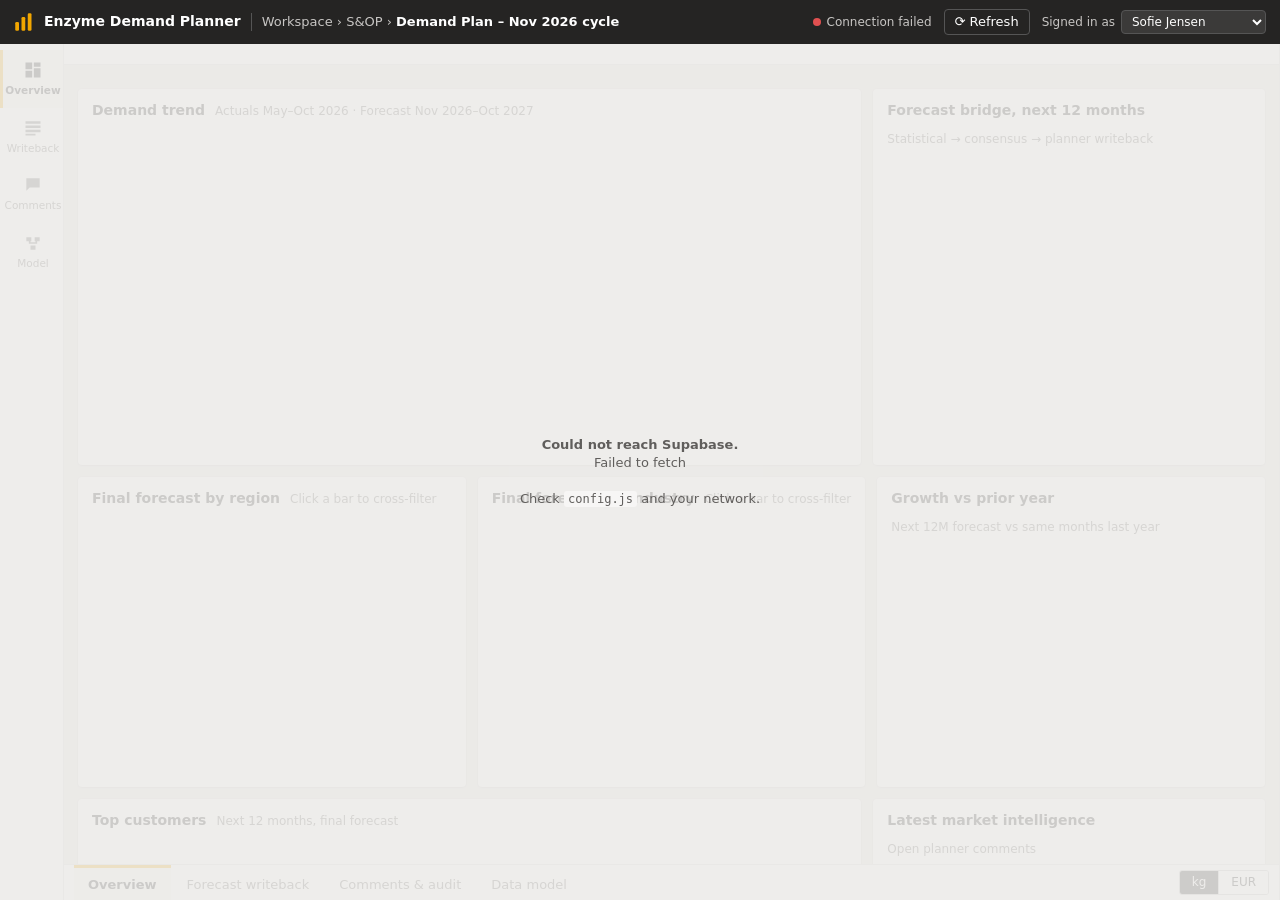
==== app/index.html @ 0964b4c6 "Add enzyme demand-plan dashboard with Supabase writeback - 3,000-row fictional demand plan (material" ====
<!doctype html>
<html lang="en">
<head>
<meta charset="utf-8">
<meta name="viewport" content="width=device-width, initial-scale=1">
<title>Enzyme Demand Planner</title>
<link rel="stylesheet" href="styles.css">
<link rel="icon" href="data:image/svg+xml,%3Csvg xmlns='http://www.w3.org/2000/svg' viewBox='0 0 16 16'%3E%3Crect x='1' y='8' width='3' height='7' rx='1' fill='%23f2a600'/%3E%3Crect x='6' y='4' width='3' height='11' rx='1' fill='%23f2a600'/%3E%3Crect x='11' y='1' width='3' height='14' rx='1' fill='%23f2a600'/%3E%3C/svg%3E">
</head>
<body>
<header class="appbar">
  <div class="brand">
    <svg viewBox="0 0 16 16" width="20" height="20" aria-hidden="true"><rect x="1" y="8" width="3" height="7" rx="1"/><rect x="6" y="4" width="3" height="11" rx="1"/><rect x="11" y="1" width="3" height="14" rx="1"/></svg>
    <span class="brand-name">Enzyme Demand Planner</span>
    <span class="crumb">Workspace › S&amp;OP › <b>Demand Plan – Nov 2026 cycle</b></span>
  </div>
  <div class="appbar-right">
    <span id="syncStatus" class="sync" title="Connection to Supabase"><i class="dot"></i><span>Connecting…</span></span>
    <button id="refreshBtn" class="ghost-btn" title="Refresh data">⟳ Refresh</button>
    <label class="userpick">Signed in as
      <select id="userSelect"></select>
    </label>
  </div>
</header>

<div class="shell">
  <nav class="sidenav" aria-label="Report pages">
    <button class="navbtn active" data-page="overview" title="Overview"><svg viewBox="0 0 24 24"><path d="M3 3h8v8H3zM13 3h8v5h-8zM13 10h8v11h-8zM3 13h8v8H3z"/></svg><span>Overview</span></button>
    <button class="navbtn" data-page="writeback" title="Forecast writeback"><svg viewBox="0 0 24 24"><path d="M3 4h18v3H3zM3 9h18v3H3zM3 14h18v3H3zM3 19h12v2H3z"/></svg><span>Writeback</span></button>
    <button class="navbtn" data-page="comments" title="Comments &amp; audit"><svg viewBox="0 0 24 24"><path d="M4 4h16v11H8l-4 4z"/></svg><span>Comments</span></button>
    <button class="navbtn" data-page="model" title="Data model"><svg viewBox="0 0 24 24"><path d="M4 5h6v5H4zM14 5h6v5h-6zM9 15h6v5H9zM7 10v3h10v-3h-2v1H9v-1z"/></svg><span>Model</span></button>
  </nav>

  <main class="canvas">
    <section class="slicers" id="slicers" aria-label="Filters">
      <!-- slicers rendered by app.js -->
    </section>

    <!-- =================== OVERVIEW =================== -->
    <section class="page active" id="page-overview">
      <div class="kpis" id="kpis"></div>
      <div class="grid g-2-1">
        <div class="card">
          <div class="card-h"><h3>Demand trend</h3><span class="sub">Actuals May–Oct 2026 · Forecast Nov 2026–Oct 2027</span></div>
          <div class="chart" id="chTrend" style="height:300px"></div>
        </div>
        <div class="card">
          <div class="card-h"><h3>Forecast bridge, next 12 months</h3><span class="sub">Statistical → consensus → planner writeback</span></div>
          <div class="chart" id="chBridge" style="height:300px"></div>
        </div>
      </div>
      <div class="grid g-3">
        <div class="card">
          <div class="card-h"><h3>Final forecast by region</h3><span class="sub">Click a bar to cross-filter</span></div>
          <div class="chart" id="chRegion" style="height:260px"></div>
        </div>
        <div class="card">
          <div class="card-h"><h3>Final forecast by industry</h3><span class="sub">Click a bar to cross-filter</span></div>
          <div class="chart" id="chIndustry" style="height:260px"></div>
        </div>
        <div class="card">
          <div class="card-h"><h3>Growth vs prior year</h3><span class="sub">Next 12M forecast vs same months last year</span></div>
          <div id="matrix" class="matrix-wrap"></div>
        </div>
      </div>
      <div class="grid g-2-1">
        <div class="card">
          <div class="card-h"><h3>Top customers</h3><span class="sub">Next 12 months, final forecast</span></div>
          <div id="topCustomers" class="table-wrap"></div>
        </div>
        <div class="card">
          <div class="card-h"><h3>Latest market intelligence</h3><span class="sub">Open planner comments</span></div>
          <div id="commentPreview" class="feed"></div>
        </div>
      </div>
    </section>

    <!-- =================== WRITEBACK =================== -->
    <section class="page" id="page-writeback">
      <div class="toolbar">
        <input id="gridSearch" type="search" placeholder="Search material, customer, country…" aria-label="Search grid">
        <label class="chk"><input type="checkbox" id="showActuals" checked> Show actuals</label>
        <label class="chk"><input type="checkbox" id="onlyChanged"> Only overridden / commented</label>
        <span class="spacer"></span>
        <span class="legend-inline"><i class="sw sw-ovr"></i>Overridden <i class="sw sw-cmt"></i>Has comment <i class="sw sw-act"></i>Actual (locked)</span>
        <button class="btn" id="bulkBtn">± Bulk adjust</button>
        <button class="btn" id="exportBtn">⤓ Export CSV</button>
      </div>
      <div class="gridcard">
        <div class="grid-scroll" id="gridScroll"><table class="wb" id="wbGrid"></table></div>
        <div class="grid-foot" id="gridFoot"></div>
      </div>
      <p class="hint">Select a cell to see its detail. Double-click, press Enter or start typing to edit a forecast value. Enter saves to Supabase and Esc cancels. Arrow keys move between cells.</p>
    </section>

    <!-- =================== COMMENTS & AUDIT =================== -->
    <section class="page" id="page-comments">
      <div class="grid g-1-2">
        <div class="card">
          <div class="card-h"><h3>Open comments by category</h3><span class="sub">Click a bar to filter the feed</span></div>
          <div class="chart" id="chCategories" style="height:330px"></div>
        </div>
        <div class="card">
          <div class="card-h"><h3>Comment feed</h3>
            <div class="seg" id="commentStatusSeg"><button data-v="Open" class="on">Open</button><button data-v="Resolved">Resolved</button><button data-v="All">All</button></div>
          </div>
          <div id="commentFeed" class="feed tall"></div>
        </div>
      </div>
      <div class="card">
        <div class="card-h"><h3>Audit trail</h3><span class="sub">Every writeback is logged server-side (table <code>plan_audit</code>)</span></div>
        <div id="auditTable" class="table-wrap tall"></div>
      </div>
    </section>

    <!-- =================== DATA MODEL =================== -->
    <section class="page" id="page-model">
      <div class="card prose">
        <div class="card-h"><h3>How the writeback works</h3></div>
        <div class="model">
          <div class="mbox"><b>Browser (this report)</b><span>Reads with <code>GET /rest/v1/demand_plan</code><br>Writes with <code>POST /rest/v1/rpc/*</code></span></div>
          <div class="marrow">→</div>
          <div class="mbox"><b>Supabase API (PostgREST)</b><span>Row-level security: read-only tables<br>Writes allowed only through functions</span></div>
          <div class="marrow">→</div>
          <div class="mbox"><b>Postgres</b><span><code>demand_plan</code> · <code>plan_comment</code> · <code>plan_audit</code><br>View <code>v_demand_plan</code> for BI tools</span></div>
        </div>
        <h4>Writeback functions</h4>
        <table class="plain">
          <tr><td><code>writeback_forecast(id, kg, user, expected_version, note)</code></td><td>Sets a planner override on one forecast cell. Rejects actual (locked) periods, negative values and stale versions, so two planners editing the same cell can't silently overwrite each other.</td></tr>
          <tr><td><code>writeback_bulk_pct(ids[], pct, user, note)</code></td><td>Applies a % uplift or reduction to many cells in one transaction.</td></tr>
          <tr><td><code>add_plan_comment(id, category, body, user)</code></td><td>Attaches business context such as <i>Tender pending</i> or <i>Customer confirmed</i> to a cell.</td></tr>
          <tr><td><code>resolve_plan_comment(comment_id, user)</code></td><td>Closes a comment once the information is no longer pending.</td></tr>
        </table>
        <h4>Measures</h4>
        <table class="plain">
          <tr><td>Final forecast</td><td><code>coalesce(override_kg, consensus_kg)</code></td></tr>
          <tr><td>Value (EUR)</td><td>kg × <code>price_eur_per_kg</code></td></tr>
          <tr><td>Forecast accuracy</td><td>1 − Σ|actual − consensus| ÷ Σ actual, over the last 6 closed months (WMAPE)</td></tr>
          <tr><td>Bias</td><td>Σ(consensus − actual) ÷ Σ actual</td></tr>
        </table>
        <p class="sub">Grain: Material × Customer × Country × Month. 167 series, 3,000 rows. All customers and products are fictional sample data.</p>
      </div>
    </section>

    <footer class="tabs" id="pageTabs">
      <button data-page="overview" class="on">Overview</button>
      <button data-page="writeback">Forecast writeback</button>
      <button data-page="comments">Comments &amp; audit</button>
      <button data-page="model">Data model</button>
      <span class="spacer"></span>
      <div class="seg unit" id="unitSeg" title="Measure"><button data-v="kg" class="on">kg</button><button data-v="eur">EUR</button></div>
    </footer>
  </main>

  <!-- Detail / writeback pane -->
  <aside class="drawer" id="drawer" aria-hidden="true">
    <div class="drawer-h">
      <div><div class="eyebrow" id="dEyebrow"></div><h3 id="dTitle"></h3><div class="sub" id="dSub"></div></div>
      <button class="x" id="drawerClose" aria-label="Close">✕</button>
    </div>
    <div class="drawer-b" id="drawerBody"></div>
  </aside>
</div>

<!-- Bulk modal -->
<div class="modal" id="bulkModal" hidden>
  <div class="modal-card">
    <h3>Bulk adjust forecast</h3>
    <p class="sub" id="bulkScope"></p>
    <div class="form-row"><label>From</label><select id="bulkFrom"></select><label>To</label><select id="bulkTo"></select></div>
    <div class="form-row"><label>Change %</label><input id="bulkPct" type="number" step="0.5" value="5"></div>
    <div class="form-row"><label>Reason</label><input id="bulkNote" type="text" placeholder="e.g. Market share gain after competitor exit"></div>
    <div class="modal-actions"><button class="btn" id="bulkCancel">Cancel</button><button class="btn primary" id="bulkApply">Apply &amp; write back</button></div>
  </div>
</div>

<div id="toasts" class="toasts" aria-live="polite"></div>
<div id="loading" class="loading"><div class="spinner"></div><div>Loading demand plan from Supabase…</div></div>

<script src="vendor/echarts.min.js"></script>
<script src="config.js"></script>
<script src="app.js"></script>
</body>
</html>
---- app/styles.css ----
:root {
  color-scheme: light;
  --page: #eceae8;
  --surface: #ffffff;
  --surface-2: #f7f6f5;
  --chrome: #252423;
  --chrome-2: #3b3a39;
  --ink: #191919;
  --ink-2: #605e5c;
  --ink-3: #8a8886;
  --hair: #e1dfdd;
  --grid: #e7e7e7;
  --axis: #c2c2c2;
  --accent: #f2a600;
  --s1: #257de0;  /* actual / primary series */
  --s2: #f47230;  /* final forecast */
  --s3: #00b894;
  --good: #006c10;
  --bad: #c43535;
  --ovr-bg: #fff4d6;
  --ovr-edge: #d28e05;
  --cmt: #6a4ce2;
  --sel: #257de0;
  --act-bg: #f3f2f1;
  --shadow: 0 1px 2px rgba(0,0,0,.08), 0 0 0 1px rgba(0,0,0,.04);
  --font: "Segoe UI", system-ui, -apple-system, sans-serif;
}
* { box-sizing: border-box; }
html, body { height: 100%; }
body { margin: 0; font: 13px/1.4 var(--font); color: var(--ink); background: var(--page); overflow: hidden; }
button, input, select { font: inherit; color: inherit; }
code { font-family: ui-monospace, Consolas, monospace; font-size: 12px; background: var(--surface-2); padding: 1px 4px; border-radius: 3px; }

/* ---------- App bar ---------- */
.appbar { height: 44px; background: var(--chrome); color: #fff; display: flex; align-items: center; justify-content: space-between; padding: 0 14px; gap: 12px; }
.brand { display: flex; align-items: center; gap: 10px; min-width: 0; }
.brand svg { fill: var(--accent); flex: none; }
.brand-name { font-weight: 600; font-size: 14px; white-space: nowrap; }
.crumb { color: #c8c6c4; white-space: nowrap; overflow: hidden; text-overflow: ellipsis; padding-left: 10px; border-left: 1px solid #555; }
.crumb b { color: #fff; font-weight: 600; }
.appbar-right { display: flex; align-items: center; gap: 12px; flex: none; }
.sync { display: inline-flex; align-items: center; gap: 6px; color: #c8c6c4; font-size: 12px; }
.sync .dot { width: 8px; height: 8px; border-radius: 50%; background: #8a8886; }
.sync.ok .dot { background: #3fbf5a; box-shadow: 0 0 0 3px rgba(63,191,90,.2); }
.sync.err .dot { background: #e05050; }
.ghost-btn { background: transparent; border: 1px solid #555; color: #fff; border-radius: 4px; padding: 3px 10px; cursor: pointer; }
.ghost-btn:hover { background: var(--chrome-2); }
.userpick { display: flex; align-items: center; gap: 6px; color: #c8c6c4; font-size: 12px; }
.userpick select { background: var(--chrome-2); border: 1px solid #555; color: #fff; border-radius: 4px; padding: 3px 6px; }

/* ---------- Shell ---------- */
.shell { display: flex; height: calc(100vh - 44px); }
.sidenav { width: 64px; background: var(--surface); border-right: 1px solid var(--hair); display: flex; flex-direction: column; padding-top: 6px; flex: none; }
.navbtn { border: 0; background: none; padding: 10px 2px; display: flex; flex-direction: column; align-items: center; gap: 3px; cursor: pointer; color: var(--ink-2); font-size: 10.5px; border-left: 3px solid transparent; }
.navbtn svg { width: 20px; height: 20px; fill: currentColor; }
.navbtn:hover { background: var(--surface-2); }
.navbtn.active { color: var(--ink); border-left-color: var(--accent); background: var(--surface-2); font-weight: 600; }
.canvas { flex: 1; min-width: 0; display: flex; flex-direction: column; overflow: hidden; }

/* ---------- Slicers ---------- */
.slicers { display: flex; flex-wrap: wrap; gap: 8px; padding: 10px 14px; background: var(--surface); border-bottom: 1px solid var(--hair); align-items: flex-end; }
.slicer { position: relative; min-width: 128px; flex: 1 1 128px; max-width: 210px; }
.slicer label { display: block; font-size: 11px; color: var(--ink-2); margin-bottom: 2px; font-weight: 600; }
.slicer-btn { width: 100%; text-align: left; background: var(--surface); border: 1px solid var(--axis); border-radius: 3px; padding: 4px 22px 4px 8px; cursor: pointer; white-space: nowrap; overflow: hidden; text-overflow: ellipsis; position: relative; }
.slicer-btn::after { content: "▾"; position: absolute; right: 7px; color: var(--ink-2); }
.slicer-btn.active { border-color: var(--ink); font-weight: 600; }
.slicer-pop { position: absolute; z-index: 30; top: 100%; left: 0; margin-top: 2px; background: var(--surface); border: 1px solid var(--hair); box-shadow: 0 6px 18px rgba(0,0,0,.14); border-radius: 4px; width: max(100%, 240px); max-height: 320px; display: flex; flex-direction: column; }
.slicer-pop input[type=search] { margin: 6px; padding: 4px 6px; border: 1px solid var(--axis); border-radius: 3px; }
.slicer-list { overflow: auto; padding: 2px 0 6px; }
.slicer-item { display: flex; align-items: center; gap: 6px; padding: 3px 10px; cursor: pointer; white-space: nowrap; }
.slicer-item:hover { background: var(--surface-2); }
.slicer-item.dim { color: var(--ink-3); }
.slicer-actions { display: flex; justify-content: space-between; border-top: 1px solid var(--hair); padding: 4px 8px; }
.linkbtn { background: none; border: 0; color: var(--s1); cursor: pointer; padding: 2px; }
.clear-all { margin-left: auto; align-self: center; }

/* ---------- Pages ---------- */
.page { display: none; flex: 1; overflow: auto; padding: 12px 14px 16px; }
.page.active { display: block; }
.grid { display: grid; gap: 12px; margin-bottom: 12px; }
.g-2-1 { grid-template-columns: 2fr 1fr; }
.g-1-2 { grid-template-columns: 1fr 2fr; }
.g-3 { grid-template-columns: 1fr 1fr 1fr; }
.card { background: var(--surface); border-radius: 4px; box-shadow: var(--shadow); padding: 12px 14px; min-width: 0; margin-bottom: 12px; }
.grid > .card { margin-bottom: 0; }
.card-h { display: flex; align-items: baseline; gap: 10px; flex-wrap: wrap; margin-bottom: 6px; }
.card-h h3 { margin: 0; font-size: 14px; font-weight: 600; }
.sub { color: var(--ink-2); font-size: 12px; }
.card-h .seg { margin-left: auto; }

/* KPI cards */
.kpis { display: grid; grid-template-columns: repeat(5, 1fr); gap: 12px; margin-bottom: 12px; }
.kpi { background: var(--surface); border-radius: 4px; box-shadow: var(--shadow); padding: 12px 14px; position: relative; overflow: hidden; }
.kpi::before { content: ""; position: absolute; left: 0; top: 0; bottom: 0; width: 3px; background: var(--accent); }
.kpi .lbl { color: var(--ink-2); font-size: 12px; font-weight: 600; }
.kpi .val { font-size: 26px; font-weight: 600; margin: 4px 0 2px; letter-spacing: -.5px; }
.kpi .val small { font-size: 14px; font-weight: 500; color: var(--ink-2); margin-left: 3px; }
.kpi .foot { font-size: 12px; color: var(--ink-2); }
.up { color: var(--good); font-weight: 600; }
.down { color: var(--bad); font-weight: 600; }

/* Matrix */
.matrix-wrap { overflow: auto; }
table.matrix { border-collapse: separate; border-spacing: 2px; width: 100%; table-layout: fixed; font-size: 12px; font-variant-numeric: tabular-nums; }
table.matrix tbody th { width: 108px; }
table.matrix thead th:first-child { width: 108px; }
table.matrix th { font-weight: 600; color: var(--ink-2); text-align: left; padding: 3px 5px; white-space: nowrap; }
table.matrix thead th { writing-mode: vertical-rl; transform: rotate(180deg); text-align: left; height: 92px; vertical-align: bottom; padding: 4px 2px; }
table.matrix td { text-align: center; padding: 5px 2px; border-radius: 2px; min-width: 30px; font-size: 11.5px; cursor: default; }
table.matrix td.na { color: var(--ink-3); background: var(--surface-2); }
.scale { display: flex; align-items: center; gap: 6px; font-size: 11px; color: var(--ink-2); margin-top: 6px; }
.scale .bar { height: 8px; width: 140px; border-radius: 2px; background: linear-gradient(90deg, #c43535, #f0b7b0, #efefef, #9dc8f7, #1b64be); }

/* Tables */
.table-wrap { overflow: auto; max-height: 340px; }
.table-wrap.tall { max-height: 420px; }
table.t { border-collapse: collapse; width: 100%; font-size: 12.5px; font-variant-numeric: tabular-nums; }
table.t th { position: sticky; top: 0; background: var(--surface); text-align: left; font-weight: 600; color: var(--ink-2); border-bottom: 1px solid var(--axis); padding: 6px 8px; white-space: nowrap; z-index: 1; }
table.t td { padding: 6px 8px; border-bottom: 1px solid var(--grid); white-space: nowrap; }
table.t td.num, table.t th.num { text-align: right; }
table.t tr:hover td { background: var(--surface-2); }
.databar { position: relative; }
.databar i { position: absolute; left: 0; top: 5px; bottom: 5px; background: #cce3fd; border-radius: 0 2px 2px 0; z-index: 0; }
.databar span { position: relative; z-index: 1; }
table.plain { border-collapse: collapse; width: 100%; margin-bottom: 14px; }
table.plain td { padding: 7px 8px; border-bottom: 1px solid var(--grid); vertical-align: top; }
table.plain td:first-child { width: 38%; }

/* Feed */
.feed { display: flex; flex-direction: column; gap: 8px; overflow: auto; max-height: 340px; }
.feed.tall { max-height: 330px; }
.fitem { border: 1px solid var(--hair); border-radius: 4px; padding: 8px 10px; cursor: pointer; background: var(--surface); }
.fitem:hover { border-color: var(--axis); background: var(--surface-2); }
.fitem .top { display: flex; gap: 8px; align-items: center; flex-wrap: wrap; font-size: 12px; color: var(--ink-2); }
.fitem .body { margin: 4px 0 2px; }
.fitem .ctx { font-size: 11.5px; color: var(--ink-2); }
.tag { display: inline-block; font-size: 11px; font-weight: 600; padding: 1px 7px; border-radius: 10px; background: #ece8fc; color: #4a33b0; white-space: nowrap; }
.tag.t-tender { background: #fff1cc; color: #7a5200; }
.tag.t-confirmed { background: #dcf3e0; color: #0d5e1b; }
.tag.t-lost, .tag.t-reg { background: #fde3e3; color: #9b2222; }
.tag.t-new { background: #d8ecff; color: #134f94; }
.tag.resolved { background: var(--surface-2); color: var(--ink-3); }
.status-pill { font-size: 11px; color: var(--ink-3); }

/* ---------- Writeback grid ---------- */
.toolbar { display: flex; align-items: center; gap: 12px; flex-wrap: wrap; margin-bottom: 10px; }
.toolbar input[type=search] { width: 280px; padding: 5px 8px; border: 1px solid var(--axis); border-radius: 3px; background: var(--surface); }
.chk { display: inline-flex; align-items: center; gap: 5px; cursor: pointer; }
.spacer { flex: 1; }
.btn { background: var(--surface); border: 1px solid var(--axis); border-radius: 3px; padding: 5px 12px; cursor: pointer; white-space: nowrap; }
.btn:hover { background: var(--surface-2); }
.btn.primary { background: var(--chrome); border-color: var(--chrome); color: #fff; }
.btn.primary:hover { background: var(--chrome-2); }
.btn.danger { color: var(--bad); }
.btn:disabled { opacity: .5; cursor: default; }
.legend-inline { display: inline-flex; align-items: center; gap: 6px; font-size: 12px; color: var(--ink-2); }
.sw { display: inline-block; width: 14px; height: 12px; border-radius: 2px; margin-left: 6px; }
.sw-ovr { background: var(--ovr-bg); border-left: 3px solid var(--ovr-edge); }
.sw-cmt { background: linear-gradient(225deg, var(--cmt) 0 5px, var(--surface) 5px); border: 1px solid var(--hair); }
.sw-act { background: var(--act-bg); border: 1px solid var(--hair); }

.gridcard { background: var(--surface); box-shadow: var(--shadow); border-radius: 4px; display: flex; flex-direction: column; height: calc(100vh - 44px - 62px - 44px - 110px); min-height: 360px; }
.grid-scroll { overflow: auto; flex: 1; }
table.wb { border-collapse: separate; border-spacing: 0; font-size: 12px; font-variant-numeric: tabular-nums; }
table.wb th, table.wb td { border-right: 1px solid var(--grid); border-bottom: 1px solid var(--grid); padding: 0 8px; height: 28px; white-space: nowrap; }
table.wb thead th { position: sticky; top: 0; background: var(--surface-2); z-index: 3; font-weight: 600; color: var(--ink-2); text-align: right; border-bottom: 1px solid var(--axis); }
table.wb thead tr.grp th { height: 22px; font-size: 11px; text-align: center; color: var(--ink-3); top: 0; }
table.wb thead tr.mon th { top: 22px; }
table.wb thead th.dim { text-align: left; }
table.wb .stick { position: sticky; background: var(--surface); z-index: 2; }
table.wb thead .stick { z-index: 4; background: var(--surface-2); }
table.wb .c0 { left: 0; min-width: 210px; max-width: 210px; overflow: hidden; text-overflow: ellipsis; }
table.wb .c1 { left: 210px; min-width: 170px; max-width: 170px; overflow: hidden; text-overflow: ellipsis; }
table.wb .c2 { left: 380px; min-width: 104px; max-width: 104px; overflow: hidden; text-overflow: ellipsis; border-right: 1px solid var(--axis); }
table.wb td.dimc .code { color: var(--ink-3); font-size: 11px; margin-right: 4px; }
table.wb td.v { text-align: right; min-width: 78px; cursor: cell; position: relative; }
table.wb td.v.act { background: var(--act-bg); color: var(--ink-2); cursor: default; }
table.wb td.v.ovr { background: var(--ovr-bg); box-shadow: inset 3px 0 0 var(--ovr-edge); font-weight: 600; }
table.wb td.v.cm::after { content: ""; position: absolute; right: 0; top: 0; border-style: solid; border-width: 0 7px 7px 0; border-color: transparent var(--cmt) transparent transparent; }
table.wb td.v.sel { outline: 2px solid var(--sel); outline-offset: -2px; z-index: 1; }
table.wb td.v.flash { animation: flash 1.2s ease-out; }
@keyframes flash { from { background: #c9f2d3; } }
table.wb td.v input { width: 100%; border: 0; outline: none; text-align: right; background: #fff; font: inherit; padding: 0; }
table.wb td.tot { text-align: right; font-weight: 600; background: var(--surface-2); min-width: 92px; }
table.wb td.dlt { text-align: right; min-width: 70px; background: var(--surface-2); }
table.wb tr:hover td { background-image: linear-gradient(rgba(0,0,0,.025), rgba(0,0,0,.025)); }
table.wb tfoot td { position: sticky; bottom: 0; background: var(--surface-2); font-weight: 600; border-top: 1px solid var(--axis); z-index: 2; text-align: right; }
table.wb tfoot td.stick { z-index: 4; text-align: left; }
.grid-foot { border-top: 1px solid var(--hair); padding: 6px 10px; font-size: 12px; color: var(--ink-2); display: flex; gap: 16px; }
.hint { color: var(--ink-2); font-size: 12px; margin: 8px 2px 0; }

/* ---------- Drawer ---------- */
.drawer { width: 0; overflow: hidden; background: var(--surface); border-left: 1px solid var(--hair); transition: width .18s ease; flex: none; display: flex; flex-direction: column; }
.drawer.open { width: 380px; }
.drawer-h { display: flex; justify-content: space-between; gap: 8px; padding: 12px 14px 10px; border-bottom: 1px solid var(--hair); min-width: 380px; }
.drawer-h h3 { margin: 2px 0; font-size: 15px; }
.eyebrow { font-size: 11px; text-transform: uppercase; letter-spacing: .6px; color: var(--ink-3); font-weight: 600; }
.x { background: none; border: 0; font-size: 16px; cursor: pointer; color: var(--ink-2); align-self: flex-start; }
.drawer-b { overflow: auto; padding: 12px 14px 20px; min-width: 380px; }
.drawer-b h4 { margin: 16px 0 6px; font-size: 12px; text-transform: uppercase; letter-spacing: .5px; color: var(--ink-2); }
.metrics { display: grid; grid-template-columns: 1fr 1fr; gap: 6px; }
.metric { background: var(--surface-2); border-radius: 3px; padding: 6px 8px; }
.metric .l { font-size: 11px; color: var(--ink-2); }
.metric .n { font-size: 15px; font-weight: 600; font-variant-numeric: tabular-nums; }
.metric.hl { background: var(--ovr-bg); box-shadow: inset 3px 0 0 var(--ovr-edge); }
.form-row { display: flex; gap: 8px; align-items: center; margin-bottom: 8px; }
.form-row label { font-size: 12px; color: var(--ink-2); min-width: 54px; }
.form-row input, .form-row select, .drawer textarea { flex: 1; padding: 5px 8px; border: 1px solid var(--axis); border-radius: 3px; background: var(--surface); min-width: 0; }
.drawer textarea { width: 100%; min-height: 64px; resize: vertical; font: inherit; }
.chips { display: flex; flex-wrap: wrap; gap: 5px; margin-bottom: 8px; }
.chip { border: 1px solid var(--axis); background: var(--surface); border-radius: 12px; padding: 2px 9px; font-size: 12px; cursor: pointer; }
.chip.on { background: var(--chrome); color: #fff; border-color: var(--chrome); }
.btnrow { display: flex; gap: 8px; justify-content: flex-end; }
.hist { font-size: 12px; border-left: 2px solid var(--hair); padding-left: 10px; display: flex; flex-direction: column; gap: 8px; }
.hist .who { color: var(--ink-2); font-size: 11.5px; }
.cmt { border: 1px solid var(--hair); border-radius: 4px; padding: 8px; margin-bottom: 6px; }
.cmt .top { display: flex; justify-content: space-between; align-items: center; gap: 6px; font-size: 11.5px; color: var(--ink-2); }
.cmt .body { margin-top: 4px; }
.cmt.res { opacity: .65; }
.empty { color: var(--ink-3); font-size: 12px; padding: 6px 0; }

/* ---------- Footer tabs ---------- */
.tabs { overflow-x: auto; display: flex; align-items: center; gap: 2px; background: var(--surface); border-top: 1px solid var(--hair); padding: 0 10px; height: 36px; flex: none; }
.tabs > button { white-space: nowrap; border: 0; background: none; padding: 8px 14px; cursor: pointer; color: var(--ink-2); border-top: 3px solid transparent; height: 100%; }
.tabs > button.on { color: var(--ink); font-weight: 600; border-top-color: var(--accent); background: var(--surface-2); }
.seg { display: inline-flex; border: 1px solid var(--axis); border-radius: 3px; overflow: hidden; }
.seg button { border: 0; background: var(--surface); padding: 3px 12px; cursor: pointer; font-size: 12px; }
.seg button + button { border-left: 1px solid var(--axis); }
.seg button.on { background: var(--chrome); color: #fff; }

/* ---------- Model page ---------- */
.prose { max-width: 1100px; }
.prose h4 { margin: 18px 0 6px; }
.model { display: flex; align-items: stretch; gap: 10px; flex-wrap: wrap; margin: 8px 0 4px; }
.mbox { flex: 1 1 220px; border: 1px solid var(--hair); border-radius: 4px; padding: 10px 12px; background: var(--surface-2); display: flex; flex-direction: column; gap: 4px; }
.mbox span { color: var(--ink-2); font-size: 12px; }
.marrow { align-self: center; color: var(--ink-3); font-size: 20px; }

/* ---------- Modal / toasts / loading ---------- */
.modal { position: fixed; inset: 0; background: rgba(0,0,0,.35); display: flex; align-items: center; justify-content: center; z-index: 60; }
.modal[hidden] { display: none; }
.modal-card { background: var(--surface); border-radius: 6px; padding: 18px 20px; width: min(460px, calc(100vw - 32px)); box-shadow: 0 12px 40px rgba(0,0,0,.25); }
.modal-card h3 { margin: 0 0 4px; }
.modal-card .sub { margin-bottom: 12px; }
.modal-actions { display: flex; justify-content: flex-end; gap: 8px; margin-top: 12px; }
.toasts { position: fixed; right: 16px; bottom: 48px; display: flex; flex-direction: column; gap: 8px; z-index: 80; }
.toast { background: var(--chrome); color: #fff; padding: 9px 14px; border-radius: 4px; box-shadow: 0 6px 18px rgba(0,0,0,.25); max-width: 380px; font-size: 12.5px; border-left: 4px solid #3fbf5a; animation: tin .2s ease-out; }
.toast.err { border-left-color: #e05050; }
.toast.info { border-left-color: var(--s1); }
@keyframes tin { from { transform: translateY(8px); opacity: 0; } }
.loading { position: fixed; inset: 44px 0 0 0; background: rgba(236,234,232,.85); display: flex; flex-direction: column; align-items: center; justify-content: center; gap: 12px; z-index: 50; color: var(--ink-2); }
.loading.hide { display: none; }
.spinner { width: 34px; height: 34px; border: 3px solid var(--hair); border-top-color: var(--accent); border-radius: 50%; animation: spin .8s linear infinite; }
@keyframes spin { to { transform: rotate(360deg); } }
.ec-tip { font-family: var(--font); }

/* ---------- Responsive ---------- */
@media (max-width: 1200px) {
  .kpis { grid-template-columns: repeat(3, 1fr); }
  .g-3 { grid-template-columns: 1fr 1fr; }
}
@media (max-width: 860px) {
  body { overflow: auto; }
  .crumb, .sync span { display: none; }
  .shell { height: auto; min-height: calc(100vh - 44px); }
  .sidenav { display: none; }
  .kpis { grid-template-columns: 1fr 1fr; }
  .g-2-1, .g-1-2, .g-3 { grid-template-columns: 1fr; }
  .drawer.open { position: fixed; inset: 44px 0 0 0; width: 100%; z-index: 40; }
  .drawer-h, .drawer-b { min-width: 0; }
  .toolbar input[type=search] { width: 100%; }
  .userpick { font-size: 0; }
}
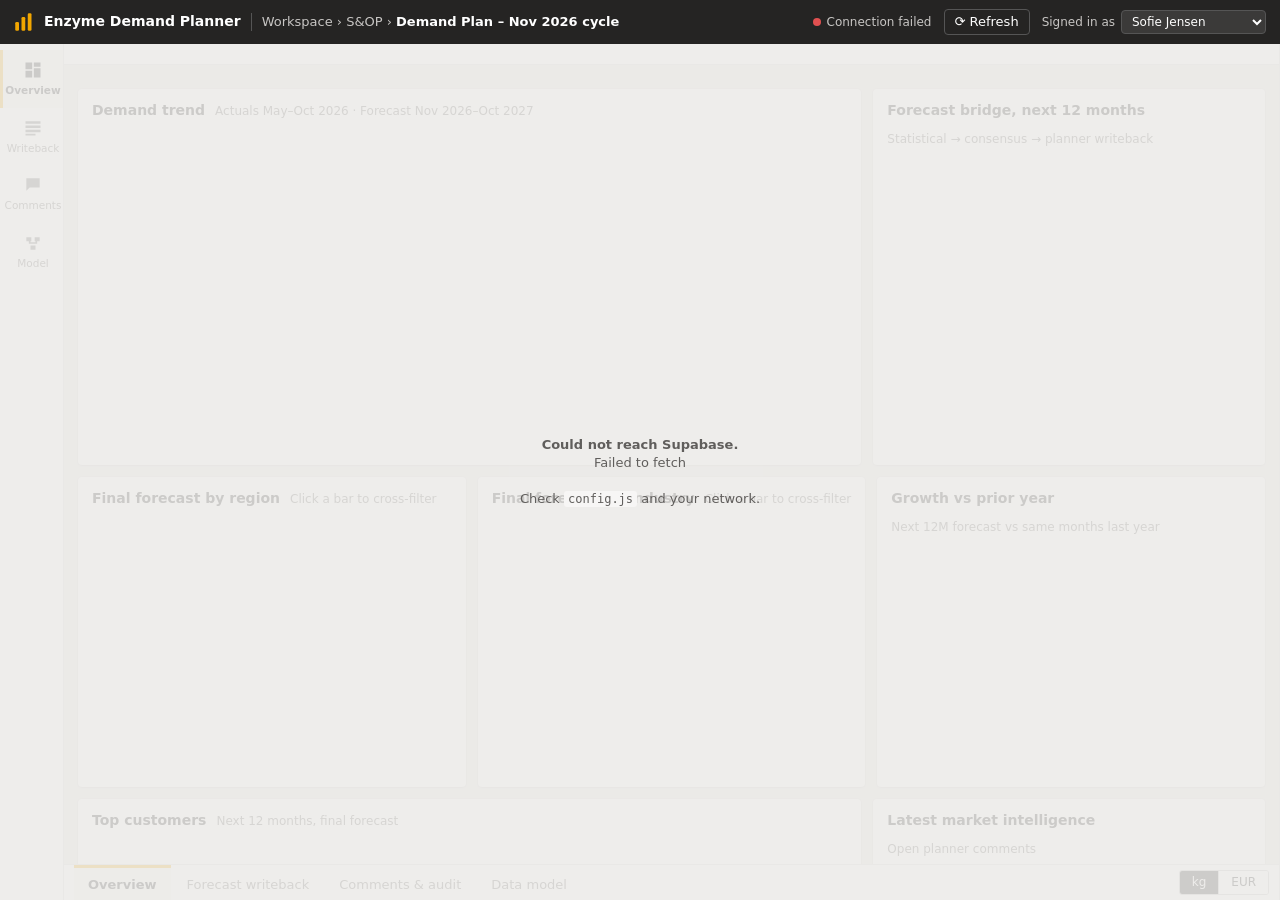
==== commit d70238b3: "Add mobile-friendly scrollable layout - Filter bottom sheet, sticky filter/unit bar, fixed bottom ta" ====
--- a/app/index.html
+++ b/app/index.html
@@ -11,12 +11,12 @@
 <header class="appbar">
   <div class="brand">
     <svg viewBox="0 0 16 16" width="20" height="20" aria-hidden="true"><rect x="1" y="8" width="3" height="7" rx="1"/><rect x="6" y="4" width="3" height="11" rx="1"/><rect x="11" y="1" width="3" height="14" rx="1"/></svg>
-    <span class="brand-name">Enzyme Demand Planner</span>
+    <span class="brand-name"><span class="lbl-long">Enzyme </span>Demand Planner</span>
     <span class="crumb">Workspace › S&amp;OP › <b>Demand Plan – Nov 2026 cycle</b></span>
   </div>
   <div class="appbar-right">
     <span id="syncStatus" class="sync" title="Connection to Supabase"><i class="dot"></i><span>Connecting…</span></span>
-    <button id="refreshBtn" class="ghost-btn" title="Refresh data">⟳ Refresh</button>
+    <button id="refreshBtn" class="ghost-btn" title="Refresh data">⟳<span class="lbl-long"> Refresh</span></button>
     <label class="userpick">Signed in as
       <select id="userSelect"></select>
     </label>
@@ -32,6 +32,12 @@
   </nav>
 
   <main class="canvas">
+    <div class="mbar" id="mbar">
+      <button class="btn" id="filterToggle"><svg viewBox="0 0 24 24" width="14" height="14" aria-hidden="true"><path d="M3 5h18l-7 8v6l-4-2v-4z" fill="currentColor"/></svg> Filters <span id="filterCount" class="count"></span></button>
+      <span class="spacer"></span>
+      <div class="seg unit" title="Measure"><button data-v="kg" class="on">kg</button><button data-v="eur">EUR</button></div>
+    </div>
+    <div class="sheet-backdrop" id="sheetBackdrop"></div>
     <section class="slicers" id="slicers" aria-label="Filters">
       <!-- slicers rendered by app.js -->
     </section>
@@ -86,11 +92,12 @@
         <button class="btn" id="bulkBtn">± Bulk adjust</button>
         <button class="btn" id="exportBtn">⤓ Export CSV</button>
       </div>
+      <div class="mcards" id="wbCards"></div>
       <div class="gridcard">
         <div class="grid-scroll" id="gridScroll"><table class="wb" id="wbGrid"></table></div>
         <div class="grid-foot" id="gridFoot"></div>
       </div>
-      <p class="hint">Select a cell to see its detail. Double-click, press Enter or start typing to edit a forecast value. Enter saves to Supabase and Esc cancels. Arrow keys move between cells.</p>
+      <p class="hint desk-only">Select a cell to see its detail. Double-click, press Enter or start typing to edit a forecast value. Enter saves to Supabase and Esc cancels. Arrow keys move between cells.</p>
     </section>
 
     <!-- =================== COMMENTS & AUDIT =================== -->
@@ -143,12 +150,12 @@
     </section>
 
     <footer class="tabs" id="pageTabs">
-      <button data-page="overview" class="on">Overview</button>
-      <button data-page="writeback">Forecast writeback</button>
-      <button data-page="comments">Comments &amp; audit</button>
-      <button data-page="model">Data model</button>
+      <button data-page="overview" class="on"><svg viewBox="0 0 24 24"><path d="M3 3h8v8H3zM13 3h8v5h-8zM13 10h8v11h-8zM3 13h8v8H3z"/></svg><span class="full">Overview</span><span class="short">Overview</span></button>
+      <button data-page="writeback"><svg viewBox="0 0 24 24"><path d="M3 4h18v3H3zM3 9h18v3H3zM3 14h18v3H3zM3 19h12v2H3z"/></svg><span class="full">Forecast writeback</span><span class="short">Writeback</span></button>
+      <button data-page="comments"><svg viewBox="0 0 24 24"><path d="M4 4h16v11H8l-4 4z"/></svg><span class="full">Comments &amp; audit</span><span class="short">Comments</span></button>
+      <button data-page="model"><svg viewBox="0 0 24 24"><path d="M4 5h6v5H4zM14 5h6v5h-6zM9 15h6v5H9zM7 10v3h10v-3h-2v1H9v-1z"/></svg><span class="full">Data model</span><span class="short">Model</span></button>
       <span class="spacer"></span>
-      <div class="seg unit" id="unitSeg" title="Measure"><button data-v="kg" class="on">kg</button><button data-v="eur">EUR</button></div>
+      <div class="seg unit desk-only" id="unitSeg" title="Measure"><button data-v="kg" class="on">kg</button><button data-v="eur">EUR</button></div>
     </footer>
   </main>
 
--- a/app/styles.css
+++ b/app/styles.css
@@ -259,15 +259,126 @@
   .kpis { grid-template-columns: repeat(3, 1fr); }
   .g-3 { grid-template-columns: 1fr 1fr; }
 }
+/* ---------- Mobile-only pieces (hidden on desktop) ---------- */
+.mbar, .mcards, .sheet-backdrop, .sheet-h, .tabs .short, .tabs svg { display: none; }
+.count:empty { display: none; }
+.count { background: var(--chrome); color: #fff; border-radius: 9px; font-size: 11px; padding: 0 6px; margin-left: 2px; }
+
+/* ================= Phone / small tablet ================= */
 @media (max-width: 860px) {
-  body { overflow: auto; }
-  .crumb, .sync span { display: none; }
-  .shell { height: auto; min-height: calc(100vh - 44px); }
-  .sidenav { display: none; }
-  .kpis { grid-template-columns: 1fr 1fr; }
-  .g-2-1, .g-1-2, .g-3 { grid-template-columns: 1fr; }
-  .drawer.open { position: fixed; inset: 44px 0 0 0; width: 100%; z-index: 40; }
+  html, body { height: auto; }
+  body { overflow-x: hidden; overflow-y: auto; -webkit-text-size-adjust: 100%; }
+  .desk-only, .crumb, .sync span, .lbl-long, .sidenav { display: none !important; }
+  .appbar { position: sticky; top: 0; z-index: 45; padding: 0 12px; gap: 8px; }
+  .brand { flex: 1; min-width: 0; }
+  .brand-name { font-size: 15px; overflow: hidden; text-overflow: ellipsis; }
+  .appbar-right .sync { flex: none; }
+  .appbar-right { gap: 8px; }
+  .ghost-btn { padding: 4px 10px; font-size: 15px; }
+  .userpick { font-size: 0; gap: 0; }
+  .userpick select { font-size: 13px; max-width: 128px; padding: 5px 6px; }
+
+  .shell { display: block; height: auto; min-height: calc(100vh - 44px); }
+  .canvas { display: block; overflow: visible; }
+  .page { overflow: visible; padding: 10px 12px 84px; }
+
+  /* Sticky filter + unit bar */
+  .mbar { display: flex; align-items: center; gap: 8px; position: sticky; top: 44px; z-index: 35; background: var(--surface); border-bottom: 1px solid var(--hair); padding: 8px 12px; }
+  .mbar .btn { display: inline-flex; align-items: center; gap: 6px; padding: 6px 12px; }
+  .mbar .seg button { padding: 6px 14px; font-size: 13px; }
+
+  /* Filters become a bottom sheet */
+  .slicers { display: none; position: fixed; left: 0; right: 0; bottom: 0; z-index: 70; max-height: 82vh; overflow-y: auto;
+             border-radius: 14px 14px 0 0; box-shadow: 0 -8px 30px rgba(0,0,0,.2); padding: 0 16px 24px; flex-direction: column; flex-wrap: nowrap; align-items: stretch; gap: 12px; }
+  .slicers.open { display: flex; animation: sheetup .2s ease-out; }
+  .sheet-h { display: flex; align-items: center; justify-content: space-between; position: sticky; top: 0; background: var(--surface); padding: 14px 0 10px; border-bottom: 1px solid var(--hair); z-index: 2; }
+  .sheet-h b { font-size: 16px; }
+  .sheet-h .grab { position: absolute; left: 50%; top: 5px; width: 36px; height: 4px; margin-left: -18px; border-radius: 2px; background: var(--axis); }
+  .slicer { max-width: none; flex: none; }
+  .slicer label { font-size: 12px; }
+  .slicer-btn { padding: 10px 28px 10px 12px; font-size: 15px; border-radius: 6px; }
+  .slicer-pop { position: static; width: 100%; margin-top: 6px; box-shadow: none; max-height: 300px; }
+  .slicer-item { padding: 9px 12px; font-size: 15px; }
+  .slicer-item input { width: 18px; height: 18px; }
+  .slicer-pop input[type=search] { font-size: 16px; padding: 8px; }
+  .clear-all { margin: 4px 0 0; align-self: flex-start; font-size: 15px; }
+  .sheet-backdrop.open { display: block; position: fixed; inset: 0; background: rgba(0,0,0,.35); z-index: 65; }
+  @keyframes sheetup { from { transform: translateY(40px); opacity: .4; } }
+
+  /* Bottom tab bar */
+  .tabs { position: fixed; left: 0; right: 0; bottom: 0; z-index: 50; height: calc(58px + env(safe-area-inset-bottom)); padding: 0 0 env(safe-area-inset-bottom); gap: 0; overflow: visible; box-shadow: 0 -2px 10px rgba(0,0,0,.06); }
+  .tabs > button { flex: 1; display: flex; flex-direction: column; align-items: center; justify-content: center; gap: 3px; padding: 4px 2px; font-size: 11px; border-top-width: 3px; }
+  .tabs svg { display: block; width: 20px; height: 20px; fill: currentColor; }
+  .tabs .full { display: none; }
+  .tabs .short { display: inline; }
+  .tabs .spacer { display: none; }
+  .tabs > button.on { background: none; }
+
+  /* Overview */
+  .kpis { grid-template-columns: 1fr 1fr; gap: 8px; }
+  .kpi { padding: 10px 12px; }
+  .kpi .val { font-size: 22px; }
+  .kpi:last-child { grid-column: 1 / -1; }
+  .grid, .g-2-1, .g-1-2, .g-3 { grid-template-columns: 1fr; gap: 10px; margin-bottom: 10px; }
+  .card { padding: 12px; }
+  .card-h { flex-direction: column; gap: 2px; }
+  .card-h .seg { margin-left: 0; margin-top: 6px; }
+  #chTrend { height: 280px !important; }
+  #chBridge { height: 260px !important; }
+  .matrix-wrap { margin: 0 -12px; padding: 0 12px; -webkit-overflow-scrolling: touch; }
+  table.matrix { table-layout: auto; min-width: 600px; }
+  .table-wrap, .table-wrap.tall, .feed, .feed.tall { max-height: none; }
+  .table-wrap { margin: 0 -12px; padding: 0 12px; -webkit-overflow-scrolling: touch; }
+  table.t td, table.t th { padding: 9px 8px; }
+  .fitem { padding: 10px 12px; }
+
+  /* Writeback: cards instead of the wide grid */
+  .gridcard { display: none; }
+  .toolbar { gap: 10px; }
+  .toolbar input[type=search] { width: 100%; font-size: 16px; padding: 9px 10px; border-radius: 6px; }
+  .toolbar .btn { padding: 8px 12px; }
+  .legend-inline { width: 100%; flex-wrap: wrap; }
+  .mcards { display: flex; flex-direction: column; gap: 10px; }
+  .mcard { background: var(--surface); border-radius: 8px; box-shadow: var(--shadow); padding: 12px 0 10px; }
+  .mc-h { display: flex; justify-content: space-between; gap: 10px; padding: 0 12px; }
+  .mc-name { font-weight: 600; font-size: 14px; }
+  .mc-code { color: var(--ink-3); font-size: 11px; display: block; font-weight: 400; }
+  .mc-sub { color: var(--ink-2); font-size: 12px; padding: 2px 12px 8px; }
+  .mc-tot { text-align: right; white-space: nowrap; font-size: 11px; color: var(--ink-2); }
+  .mc-tot b { display: block; font-size: 15px; color: var(--ink); font-variant-numeric: tabular-nums; }
+  .mc-strip { display: flex; gap: 6px; overflow-x: auto; padding: 2px 12px 4px; scroll-snap-type: x proximity; -webkit-overflow-scrolling: touch; scrollbar-width: none; }
+  .mc-strip::-webkit-scrollbar { display: none; }
+  .mcell { flex: none; scroll-snap-align: start; min-width: 76px; border: 1px solid var(--hair); background: var(--surface); border-radius: 6px; padding: 6px 8px; text-align: left; position: relative; cursor: pointer; }
+  .mcell .m { display: block; font-size: 11px; color: var(--ink-2); }
+  .mcell .v { display: block; font-size: 14px; font-weight: 600; font-variant-numeric: tabular-nums; }
+  .mcell.act { background: var(--act-bg); }
+  .mcell.act .v { font-weight: 400; color: var(--ink-2); }
+  .mcell.ovr { background: var(--ovr-bg); box-shadow: inset 3px 0 0 var(--ovr-edge); }
+  .mcell.cm::after { content: ""; position: absolute; right: 0; top: 0; border-style: solid; border-width: 0 9px 9px 0; border-color: transparent var(--cmt) transparent transparent; border-top-right-radius: 6px; }
+  .mcell.sel { outline: 2px solid var(--sel); outline-offset: -1px; }
+  .mcell.flash { animation: flash 1.2s ease-out; }
+  .mc-more { margin: 4px auto 0; padding: 10px 20px; }
+  .mc-summary { color: var(--ink-2); font-size: 12px; padding: 0 2px; }
+
+  /* Drawer = full-screen sheet */
+  .drawer, .drawer.open { width: 100%; }
+  .drawer { position: fixed; inset: 0; z-index: 80; transform: translateY(100%); visibility: hidden; transition: transform .22s ease, visibility 0s linear .22s; border: 0; }
+  .drawer.open { transform: none; visibility: visible; transition: transform .22s ease; }
   .drawer-h, .drawer-b { min-width: 0; }
-  .toolbar input[type=search] { width: 100%; }
-  .userpick { font-size: 0; }
+  .drawer-h { padding-top: calc(12px + env(safe-area-inset-top)); }
+  .drawer-b { padding-bottom: calc(30px + env(safe-area-inset-bottom)); }
+  .x { font-size: 22px; padding: 4px 8px; }
+  .form-row input, .form-row select, .drawer textarea { font-size: 16px; padding: 9px 10px; }
+  .chip { padding: 6px 12px; font-size: 13px; }
+  .btnrow .btn { padding: 10px 16px; }
+  .metric .n { font-size: 16px; }
+
+  .modal-card input, .modal-card select { font-size: 16px; }
+  .toasts { left: 12px; right: 12px; bottom: calc(70px + env(safe-area-inset-bottom)); }
+  .toast { max-width: none; }
+  .loading { inset: 44px 0 0 0; }
+  .model { flex-direction: column; }
+  .marrow { transform: rotate(90deg); }
+  table.plain td { display: block; width: auto !important; border: 0; padding: 3px 0; }
+  table.plain tr { display: block; border-bottom: 1px solid var(--grid); padding: 8px 0; }
 }
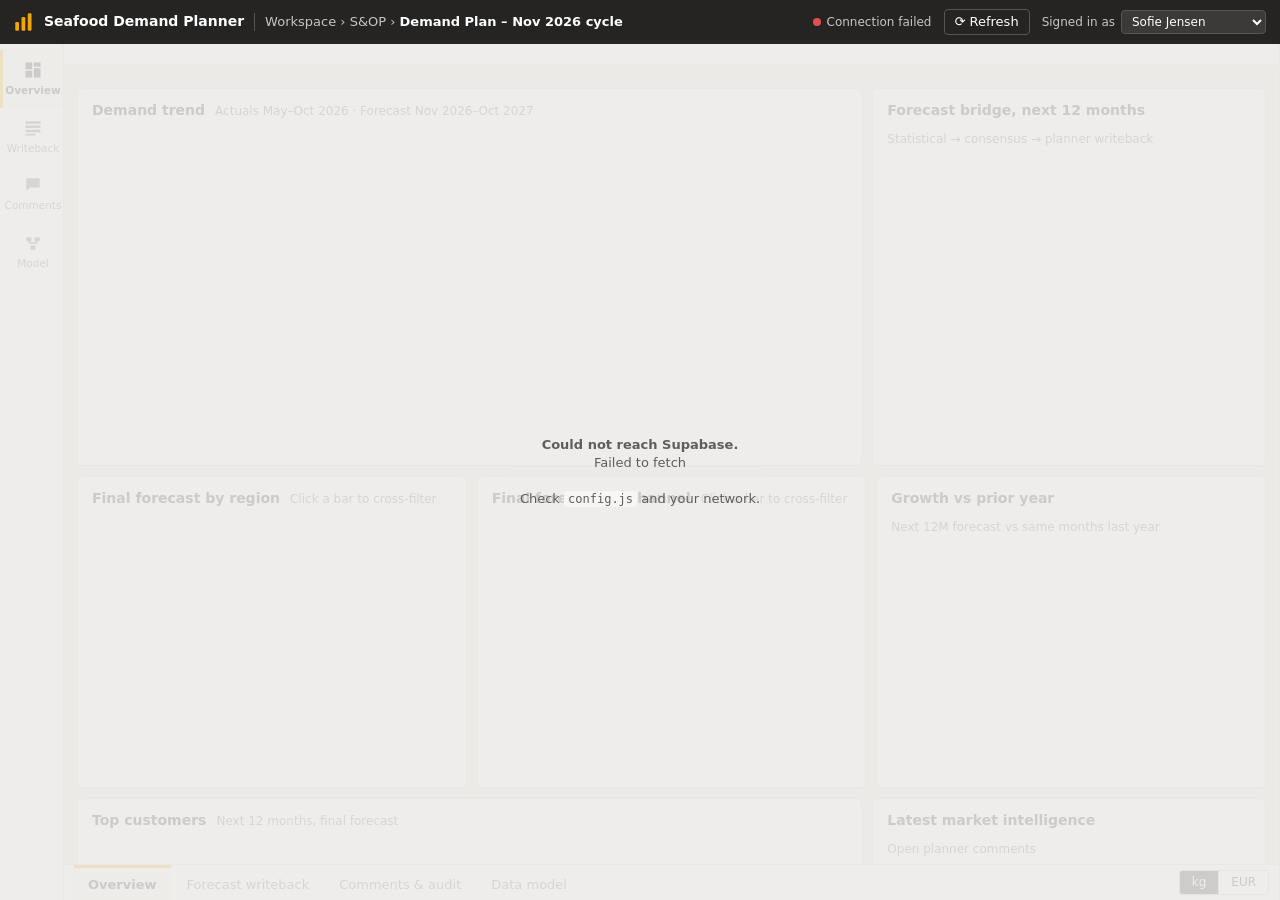
==== commit 03987069: "Rebrand dashboard and dataset to seafood products - New 3,000-row fictional seafood demand plan (spe" ====
--- a/app/index.html
+++ b/app/index.html
@@ -3,7 +3,7 @@
 <head>
 <meta charset="utf-8">
 <meta name="viewport" content="width=device-width, initial-scale=1">
-<title>Enzyme Demand Planner</title>
+<title>Seafood Demand Planner</title>
 <link rel="stylesheet" href="styles.css">
 <link rel="icon" href="data:image/svg+xml,%3Csvg xmlns='http://www.w3.org/2000/svg' viewBox='0 0 16 16'%3E%3Crect x='1' y='8' width='3' height='7' rx='1' fill='%23f2a600'/%3E%3Crect x='6' y='4' width='3' height='11' rx='1' fill='%23f2a600'/%3E%3Crect x='11' y='1' width='3' height='14' rx='1' fill='%23f2a600'/%3E%3C/svg%3E">
 </head>
@@ -11,7 +11,7 @@
 <header class="appbar">
   <div class="brand">
     <svg viewBox="0 0 16 16" width="20" height="20" aria-hidden="true"><rect x="1" y="8" width="3" height="7" rx="1"/><rect x="6" y="4" width="3" height="11" rx="1"/><rect x="11" y="1" width="3" height="14" rx="1"/></svg>
-    <span class="brand-name"><span class="lbl-long">Enzyme </span>Demand Planner</span>
+    <span class="brand-name"><span class="lbl-long">Seafood </span>Demand Planner</span>
     <span class="crumb">Workspace › S&amp;OP › <b>Demand Plan – Nov 2026 cycle</b></span>
   </div>
   <div class="appbar-right">
@@ -61,8 +61,8 @@
           <div class="chart" id="chRegion" style="height:260px"></div>
         </div>
         <div class="card">
-          <div class="card-h"><h3>Final forecast by industry</h3><span class="sub">Click a bar to cross-filter</span></div>
-          <div class="chart" id="chIndustry" style="height:260px"></div>
+          <div class="card-h"><h3>Final forecast by channel</h3><span class="sub">Click a bar to cross-filter</span></div>
+          <div class="chart" id="chChannel" style="height:260px"></div>
         </div>
         <div class="card">
           <div class="card-h"><h3>Growth vs prior year</h3><span class="sub">Next 12M forecast vs same months last year</span></div>
@@ -84,7 +84,7 @@
     <!-- =================== WRITEBACK =================== -->
     <section class="page" id="page-writeback">
       <div class="toolbar">
-        <input id="gridSearch" type="search" placeholder="Search material, customer, country…" aria-label="Search grid">
+        <input id="gridSearch" type="search" placeholder="Search product, species, customer, country…" aria-label="Search grid">
         <label class="chk"><input type="checkbox" id="showActuals" checked> Show actuals</label>
         <label class="chk"><input type="checkbox" id="onlyChanged"> Only overridden / commented</label>
         <span class="spacer"></span>
@@ -135,7 +135,7 @@
         <table class="plain">
           <tr><td><code>writeback_forecast(id, kg, user, expected_version, note)</code></td><td>Sets a planner override on one forecast cell. Rejects actual (locked) periods, negative values and stale versions, so two planners editing the same cell can't silently overwrite each other.</td></tr>
           <tr><td><code>writeback_bulk_pct(ids[], pct, user, note)</code></td><td>Applies a % uplift or reduction to many cells in one transaction.</td></tr>
-          <tr><td><code>add_plan_comment(id, category, body, user)</code></td><td>Attaches business context such as <i>Tender pending</i> or <i>Customer confirmed</i> to a cell.</td></tr>
+          <tr><td><code>add_plan_comment(id, category, body, user)</code></td><td>Attaches business context such as <i>Tender pending</i>, <i>Customer confirmed</i> or <i>Catch / quota</i> to a cell.</td></tr>
           <tr><td><code>resolve_plan_comment(comment_id, user)</code></td><td>Closes a comment once the information is no longer pending.</td></tr>
         </table>
         <h4>Measures</h4>
@@ -145,7 +145,7 @@
           <tr><td>Forecast accuracy</td><td>1 − Σ|actual − consensus| ÷ Σ actual, over the last 6 closed months (WMAPE)</td></tr>
           <tr><td>Bias</td><td>Σ(consensus − actual) ÷ Σ actual</td></tr>
         </table>
-        <p class="sub">Grain: Material × Customer × Country × Month. 167 series, 3,000 rows. All customers and products are fictional sample data.</p>
+        <p class="sub">Grain: Product × Customer × Country × Month. 167 series, 3,000 rows. All customers and products are fictional sample data.</p>
       </div>
     </section>
 
